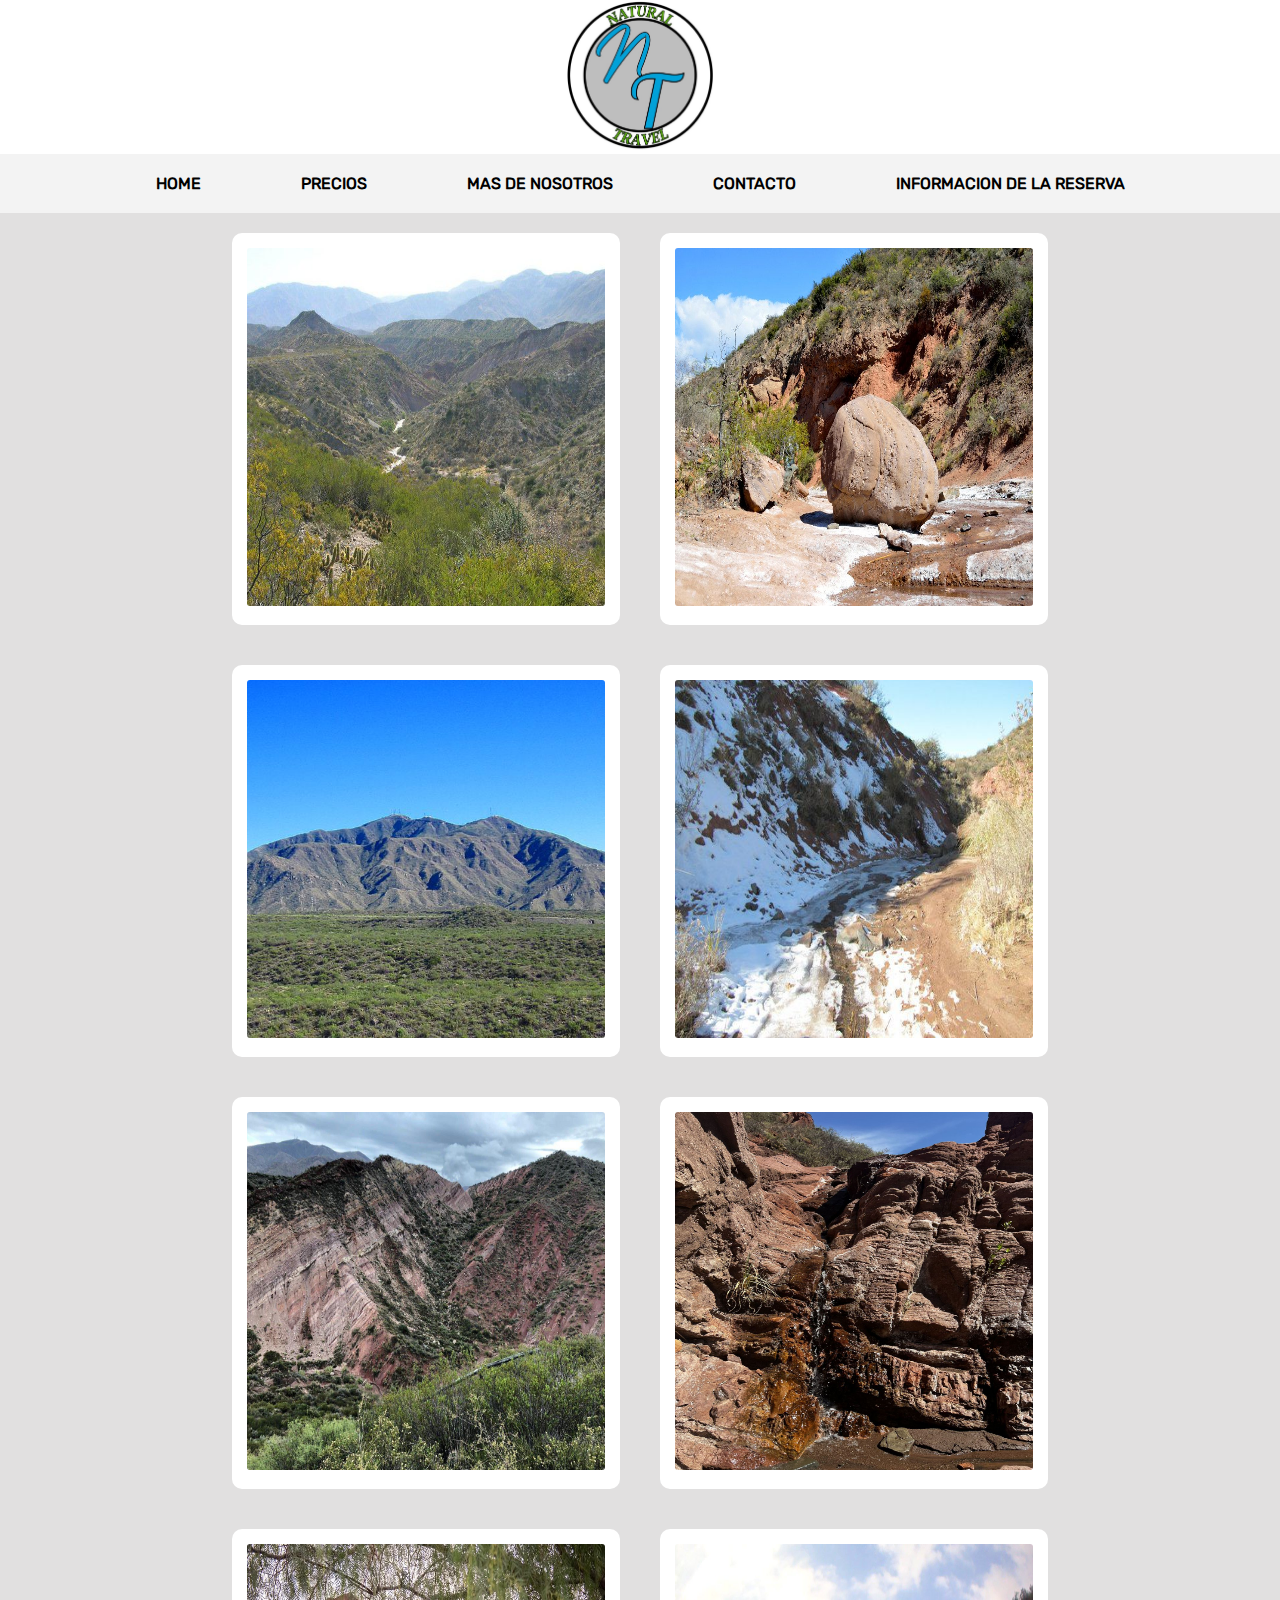
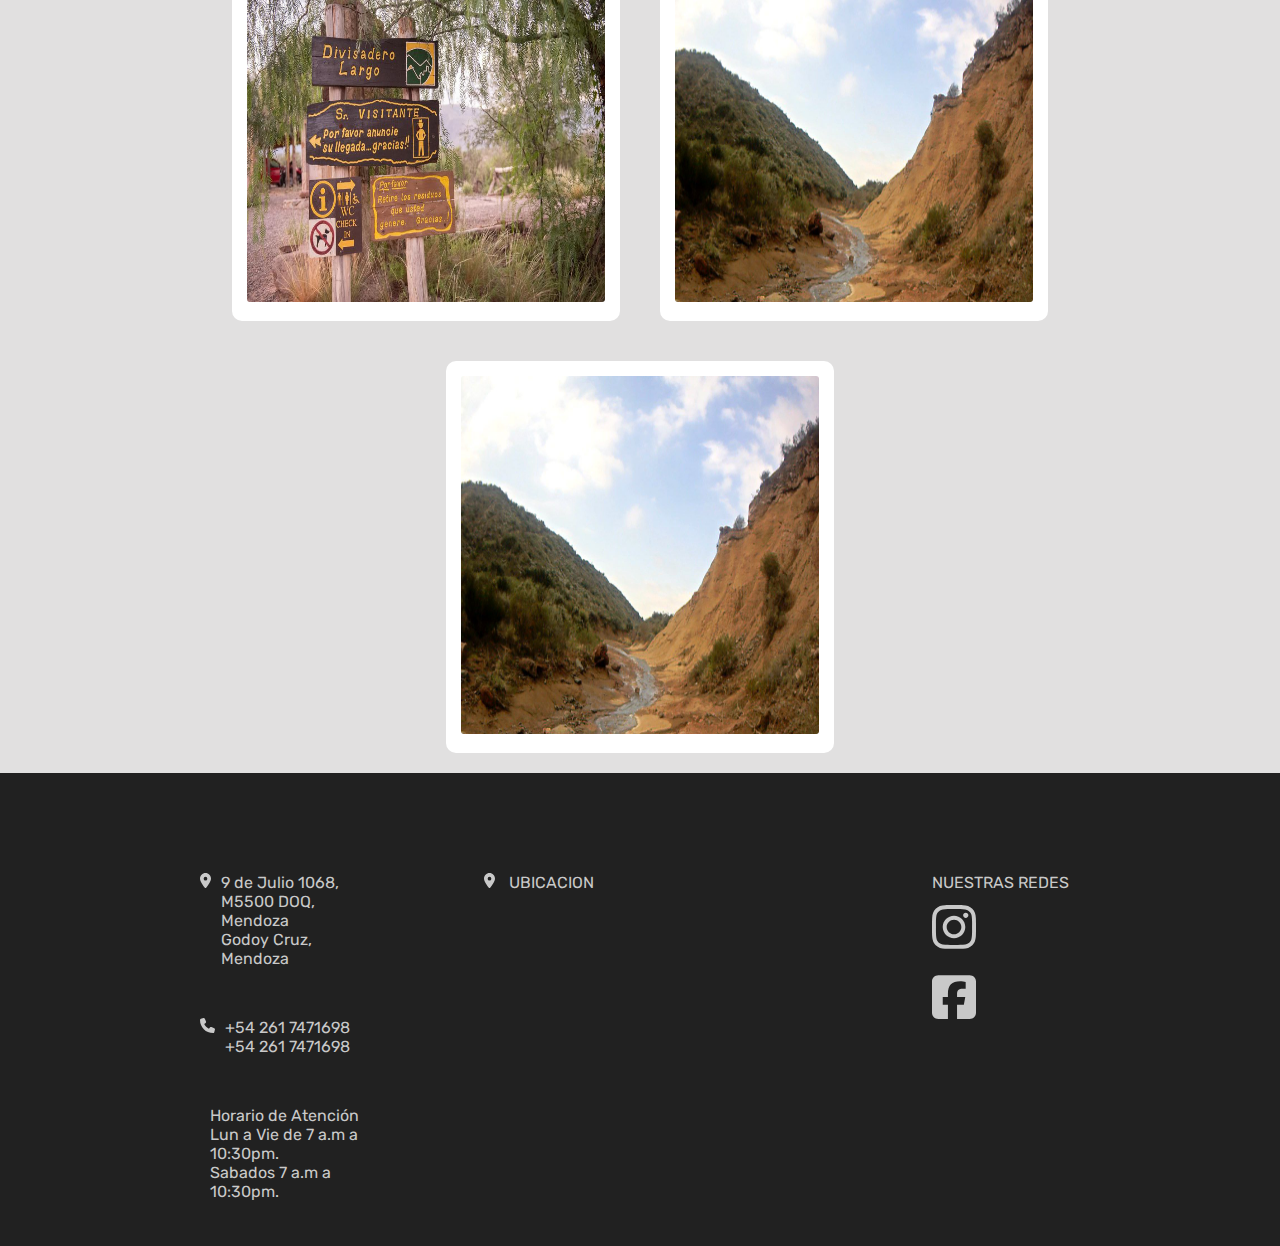
==== templates/galeria.html @ fc28df2e "web mejorada" ====
<!DOCTYPE html>
<html lang="en">
<head>
    <meta charset="UTF-8">
    <meta name="viewport" content="width=device-width, initial-scale=1.0">
    <title>Document</title>
    <link rel="stylesheet" href="../css/estilos-header-footer-paginas.css">
    <link rel="stylesheet" href="../css/estilos-catalogo.css">
</head>
<body>
    <header>
        <div class="topheader">
            <div class="contenedor-topheader">
                <a href="../index.html">
                    <img src="../assets/logo.png" alt="">
                </a>    
                  <div class="horarios">
                  
                  </div>  
            </div>
        </div>
        <nav>
            <div class="hamburguesa">
                <img src="../assets/menu.svg" alt="Menú" height="38px" id="menu-icon">
            </div>
            <ul class="menu-horizontal" id="menu">
                <li><a href="../index.html">HOME</a></li>
                <li>
                    <a href="#">PRECIOS</a>
                    <ul class="menu-vertical">
                        <li class="prueba"><a href="../templates/paquetes-familiares.html">PAQUETES FAMILIARES</a></li>
                        <li><a href="../templates/paquetes-individuales.html">PAQUETES INDIVIDUALES</a></li>
                    </ul>
                </li>
                <li><a href="../templates/nosotros.html"> MAS DE NOSOTROS</a></li>
                <li><a href="../templates/formulario-de-contacto.html">CONTACTO</a></li>
                <li><a href="../templates/beneficios.html">INFORMACION DE LA RESERVA</a></li>
            </ul>
        </nav>
    </header>
    <main>
        <div class="container-wrap">
            <div class="container">
                <div 
                    class="caja"> <img src="../assets/galeria1.jpeg" alt="">
                </div>
                <div 
                    class="caja"> <img src="../assets/galeria2.jpeg" alt="">
                </div>
                <div 
                    class="caja"> <img src="../assets/galeria3.jpeg" alt="">
                </div>
                <div 
                    class="caja"> <img src="../assets/galeria4.jpeg" alt="">
                </div>
                <div 
                    class="caja"> <img src="../assets/galeria5.jpeg" alt="">
                </div>
                <div 
                    class="caja"> <img src="../assets/galeria6.jpeg" alt="">
                </div>
                <div 
                    class="caja"> <img src="../assets/galeria7.jpeg" alt="">
                </div>
                <div 
                    class="caja"> <img src="../assets/galeria8.jpeg" alt="">
                </div>
                <div 
                    class="caja"> <img src="../assets/galeria8.jpeg" alt="">
                </div>
            </div>
        </div>
    </main> 
    <footer>
        <div class="contenedor-footer">
            <div class="footer-general">
                <div class="direccion-footer">
                    <p>
                        <img src="../assets/location-dot-solid.svg">
                    </p>
                    <p>
                        9 de Julio 1068, M5500 DOQ, Mendoza
                        <br>
                        Godoy Cruz, Mendoza
                    </p>
                </div>
                <div class="telefono-footer">
                    <p>
                        <img src="../assets/phone-solid.svg">
                    </p>
                    <p>
                        +54 261 7471698
                        <br>
                        +54 261 7471698
                    </p>
                </div>
                <div class="horario-footer">
                    <p>
                        <img src="../assets/time.svg" alt="">
                    </p>
                    <p>
                        Horario de Atención
                        <br>
                        Lun a Vie de 7 a.m a 10:30pm.
                        <br>
                        Sabados 7 a.m a 10:30pm.
                    </p>
                   
                </div>
            </div>
            <div class="footer-general-cen">
                <div class="texto-mapa">
                    <p>
                        <img src="../assets/location-dot-solid.svg"> UBICACION
                        
                    </p> 
                </div>
                <div class="mapa-grande">
                    <iframe src="https://www.google.com/maps/embed?pb=!1m18!1m12!1m3!1d3349.548694001666!2d-68.84952234962586!3d-32.910098602187986!2m3!1f0!2f0!3f0!3m2!1i1024!2i768!4f13.1!3m3!1m2!1s0x967e096e69495089%3A0xf1f6aae58757bf8!2sAv.%20San%20Mart%C3%ADn%201408%2C%20M5501%20Godoy%20Cruz%2C%20Mendoza!5e0!3m2!1ses-419!2sar!4v1716237445947!5m2!1ses-419!2sar" width="500" height="250" style="border:0;" allowfullscreen="" loading="lazy" referrerpolicy="no-referrer-when-downgrade"></iframe>
                </div>
                <div class="mapa-chico">
                    <iframe src="https://www.google.com/maps/embed?pb=!1m18!1m12!1m3!1d4187.0895634462395!2d-68.84473020474353!3d-32.90940116998891!2m3!1f0!2f0!3f0!3m2!1i1024!2i768!4f13.1!3m3!1m2!1s0x967e096e69495089%3A0xf1f6aae58757bf8!2sAv.%20San%20Mart%C3%ADn%201408%2C%20M5501%20Godoy%20Cruz%2C%20Mendoza!5e0!3m2!1ses!2sar!4v1718666841413!5m2!1ses!2sar" width="200" height="200" style="border:0;" allowfullscreen="" loading="lazy" referrerpolicy="no-referrer-when-downgrade"></iframe>
                </div>
            </div>
            <div class="footer-general-der">
                <div class="footer-general-der-text">
                    <p>
                        NUESTRAS REDES
                    </p>
                </div>
                <div class="footer-general-der-icons">
                    <a href="https://www.instagram.com/_natural_travel/">
                        <img src="../assets/instagram.svg" alt="">
                    </a>
                    <a href="../templates/facebook-footer.html">
                        <img src="../assets/square-facebook.svg" alt="">
                    </a> 
                </div>
            </div>
        </div>
    </footer>
    <script src="../js/script.js"></script>   
</body>
</html>
---- css/estilos-header-footer-paginas.css ----
@font-face{
    font-family: 'Rubik';
    src: url(../assets/Rubik-Regular.ttf);
}
@font-face{
    font-family: 'Rubik-Heavy';
    src: url(../assets/Rubik-Bold.ttf);
}
@font-face{
    font-family: 'Rubik-Light';
    src: url(../assets/Rubik-Light.ttf);
}



*{
    margin: 0;
    padding: 0;
    box-sizing: border-box;
}

.contenedor-topheader{
    align-items: center;
    background-color: white;
    display: flex;
    justify-content: center
   
}
.contenedor-topheader img{
    
    height: 150px;
    
    align-items: center;
    
}
.hamburguesa {
    display: none;
}

nav {
    margin: auto;
    background-color: #f3f3f3;
    font-size: 16px;
    font-weight: bolder;
}

.menu-horizontal {
    list-style: none;
    display: flex;
    justify-content: center;
}

.menu-horizontal > li > a {
    display: block;
    padding: 20px 50px;
    color: black;
    text-decoration: none;
    font-family: 'Rubik';
}

.menu-horizontal > li > a:hover {
    background-color: black;
    color: white;
}
.menu-vertical > li > a:hover {
    background-color: #BC002D;
    color: white;
}
.menu-vertical {
    position: absolute;
    display: none;
    list-style: none;
    background-color: rgba(0, 0, 0, .5);
    text-decoration: none;
    color: black;
}

.menu-horizontal li:hover .menu-vertical {
    display: block;
    font-family: 'Rubik';
}

.menu-vertical li a {
    display: block;
    color: white;
    padding: 15px;
    text-decoration: none;
}
.contenedor-footer{
    display: flex;
}
.footer-general{
    background-color: #212121;
    width: 30%;
    font-family: 'Rubik';
}
.direccion-footer{
    color: #c9c9c9;
    display: flex;
    padding-top: 100px;
    padding-left: 200px;
}
.direccion-footer img{
    height: 15px;
    padding-right: 10px;
}
.telefono-footer{
    font-family: 'Rubik';
    color: #c9c9c9;
    display: flex;
    padding-top: 50px;
    padding-left: 200px;
}
.telefono-footer img{
    height: 15px;
    padding-right: 10px;
}
.horario-footer{
    font-family: 'Rubik';
    color: #c9c9c9;
    display: flex;
    padding-top: 50px;
    padding-left: 200px;
}
.horario-footer img{
    height: 15px;
    padding-right: 10px;
}
.footer-general-cen{
    font-family: 'Rubik';
    width: 35%;
    background-color: #212121;
}
.texto-mapa{
    color: #c9c9c9;
    padding-top: 100px;
    padding-left: 100px;
    
}
.texto-mapa img{
    height: 15px;
    padding-right: 10px;
}
.mapa-grande{
    margin-top: 50px;
    padding-left: 100px;
    margin-bottom: 50px;
}
.mapa-chico{
    display: none;
}
.footer-general-der{
    font-family: 'Rubik';
    padding-top: 100px;
    padding-left: 100px;
    color: #c9c9c9;
    width: 35%;
    background-color: #212121;
}
.footer-general-der img{
    height: 70px;
    display: table-column;
    padding-top: 10px;
    padding-bottom: 10px;
}

@media (max-width: 1150px) {
    .hamburguesa {
        display: flex;
        justify-content: center;
        padding-top: 5px;
        padding-bottom: 5px;
    }
   

    .menu-horizontal {
        display: none;
        flex-direction: column;
        align-items: center;
    }

    .menu-horizontal li {
        width: 100%;
    }

    .menu-horizontal li a {
        width: 100%;
        padding: 10px;
        text-align: center;
    }

    .menu-horizontal li:hover .menu-vertical {
        position: relative;
        display: block;
    }
    .menu-vertical li:hover .prueba {
        background-color: red;
    }

    .menu-vertical {
        position: static;
        background-color: #444;
        
    }

    .menu-horizontal.show {
        display: flex;
    }

    .menu-icon {
        display: flex;
        flex-direction: column;
        cursor: pointer;
        width: 30px;
        height: 25px;
        justify-content: center;
        align-items: center;
        
    }

    .menu-icon img {
        display: block;
    
    }

    .contenedor-footer{
        display: block;
    }
    .footer-general{
        background-color: #212121;
        width: 100%;
        font-family: 'Rubik';
        padding-bottom: 100px;
    }
    .direccion-footer{
        color: #c9c9c9;
        display: flex;
        justify-content: center;
        padding-left: 0;
    }
    .direccion-footer img{
        height: 15px;
        padding-right: 10px;
    }
    .telefono-footer{
        font-family: 'Rubik';
        color: #c9c9c9;
        display: flex;
        justify-content: center;
        padding-left: 0;
        
    }
    .telefono-footer img{
        height: 15px;
        padding-right: 10px;
    }
    .horario-footer{
        font-family: 'Rubik';
        color: #c9c9c9;
        display: flex;
        justify-content: center;
        padding-left: 0;
    }
    .horario-footer img{
        height: 15px;
        padding-right: 10px;
    }
    .footer-general-cen{
        font-family: 'Rubik';
        width: 100%;
        background-color: #212121;
    }
    .texto-mapa{
        color: #c9c9c9;
        padding-top: 0;
        text-align: center;
        padding-left: 0;
        padding-bottom: 50px;
    }
    .texto-mapa img{
        height: 15px;
        padding-right: 10px;
    }
    .mapa-grande{
        display: flex;
        margin: 0;
        align-items: center;
        padding: 0;
        justify-content: center;
    }
    .footer-general-der{
        font-family: 'Rubik';
        padding-top: 100px;
        padding-left: 0px;
        color: #c9c9c9;
        width: 100%;
        background-color: #212121;
        padding-bottom: 50px;
        
    }
    .footer-general-der-icons img{
        height: 50px;
        display: table-column;
        margin: 15px;
        
    }
    .footer-general-der-text{
        display: flex;
        text-align: center;
        justify-content: center;
    }
    .footer-general-der-icons{
        display: flex;
        justify-content: center;
        
    }
}
@media (max-width: 630px){
    .mapa-grande{
        display: none;
    }
    .mapa-chico{
        display: flex;
        align-items: center;
        justify-content: center;
    }
    
}
---- css/estilos-catalogo.css ----
@font-face{
    font-family: 'Rubik';
    src: url(../assets/Rubik-Regular.ttf);
}
@font-face{
    font-family: 'Rubik-Heavy';
    src: url(../assets/Rubik-Bold.ttf);
}
@font-face{
    font-family: 'Rubik-Light';
    src: url(../assets/Rubik-Light.ttf);
}



*{
    margin: 0;
    padding: 0;
    box-sizing: border-box;
}
.container-wrap{
    width: 100%;
    background-color: #e1e0e0; 
    display: flex;
    justify-content: center;
}
.container{
    max-width: 1500px;
    background-color: #e1e0e0; 
    display: flex;
    flex-wrap: wrap;
    justify-content: center;
    
    
}
.caja{
    border-radius: 10px;
    padding: 15px;
    margin: 20px;
    background-color: white;
    font-family: 'Rubik';
    
}
.caja img{
    width: 358px;
    height: 358px;
    border-radius: 3px;
}
.titulo-tarjeta{
    margin-bottom: 5px;
    font-weight: bold;
}
.precio-auto{
    color: #B0313F;
    margin-top: 5px;
}
@media (max-width: 600px){
    .caja{
        margin: 10px;
    }
    .caja img {
        height: 286px;
        width: 286px;
    }
}
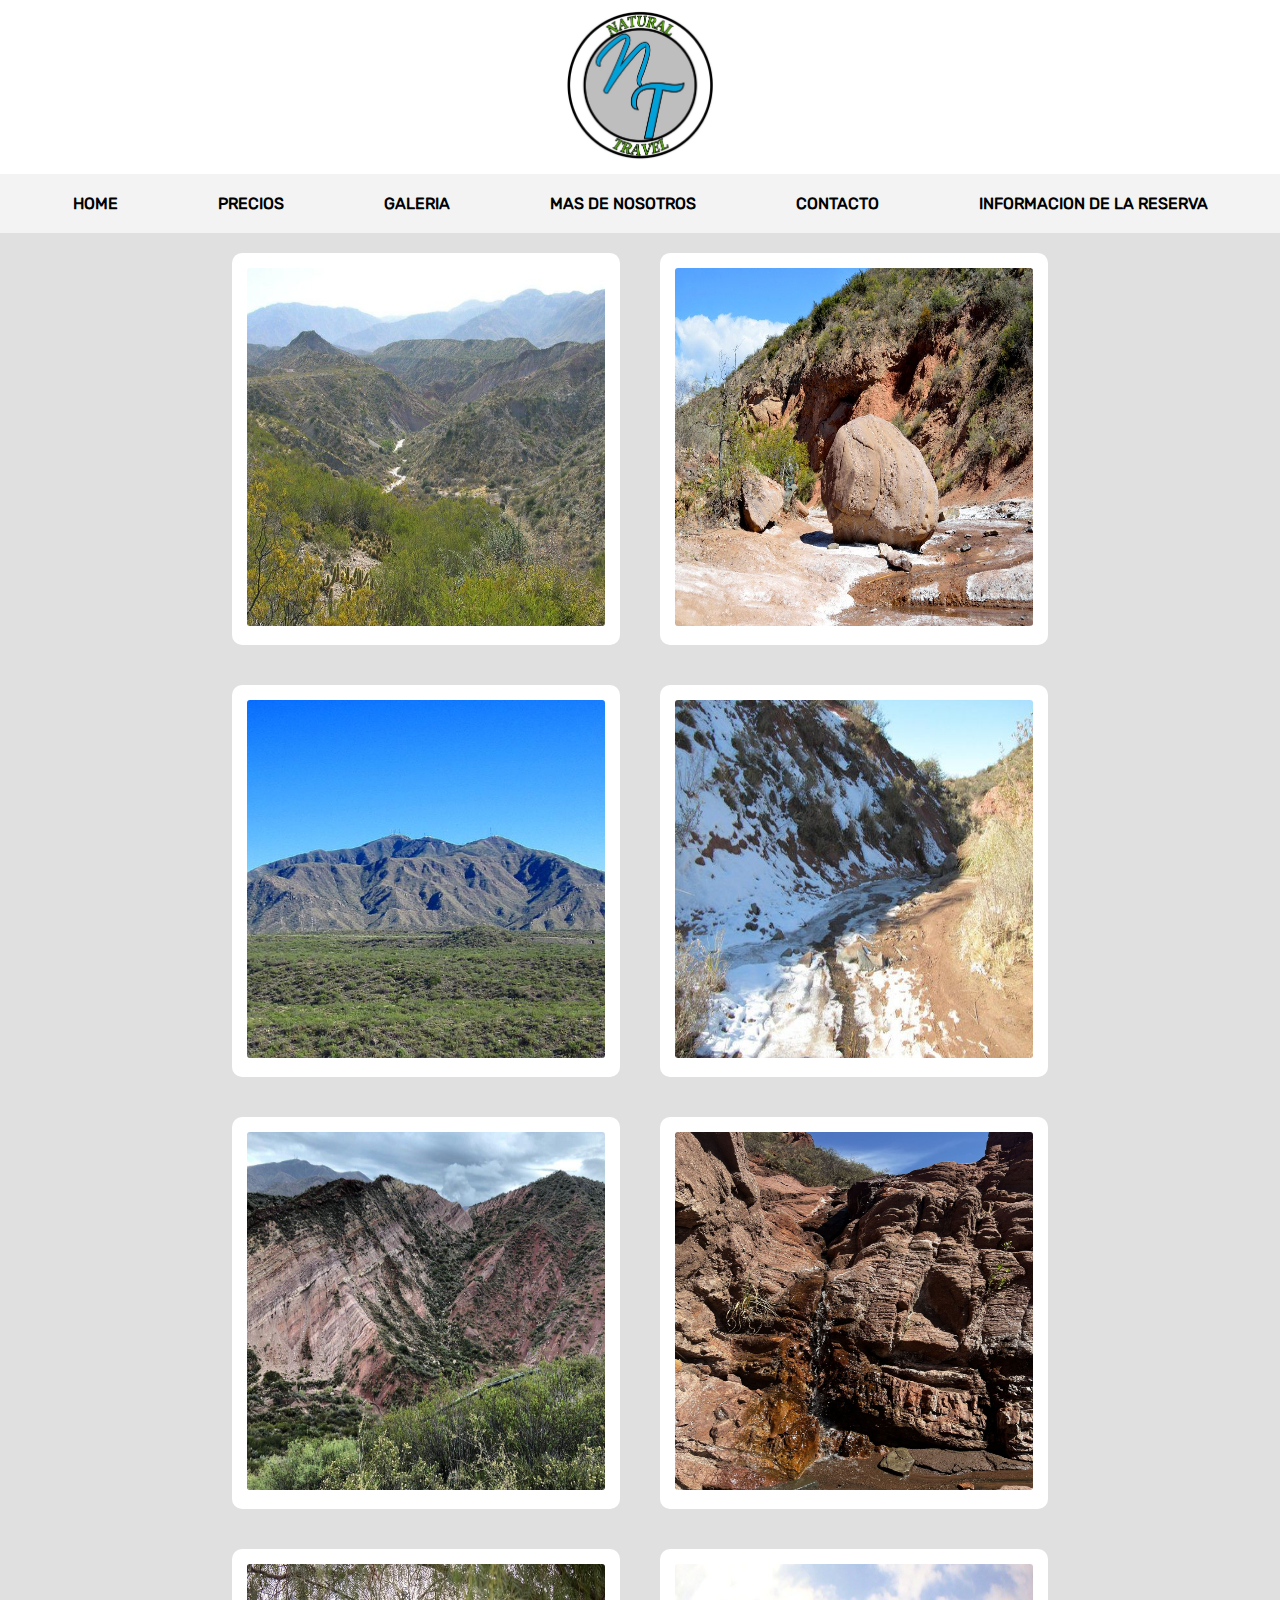
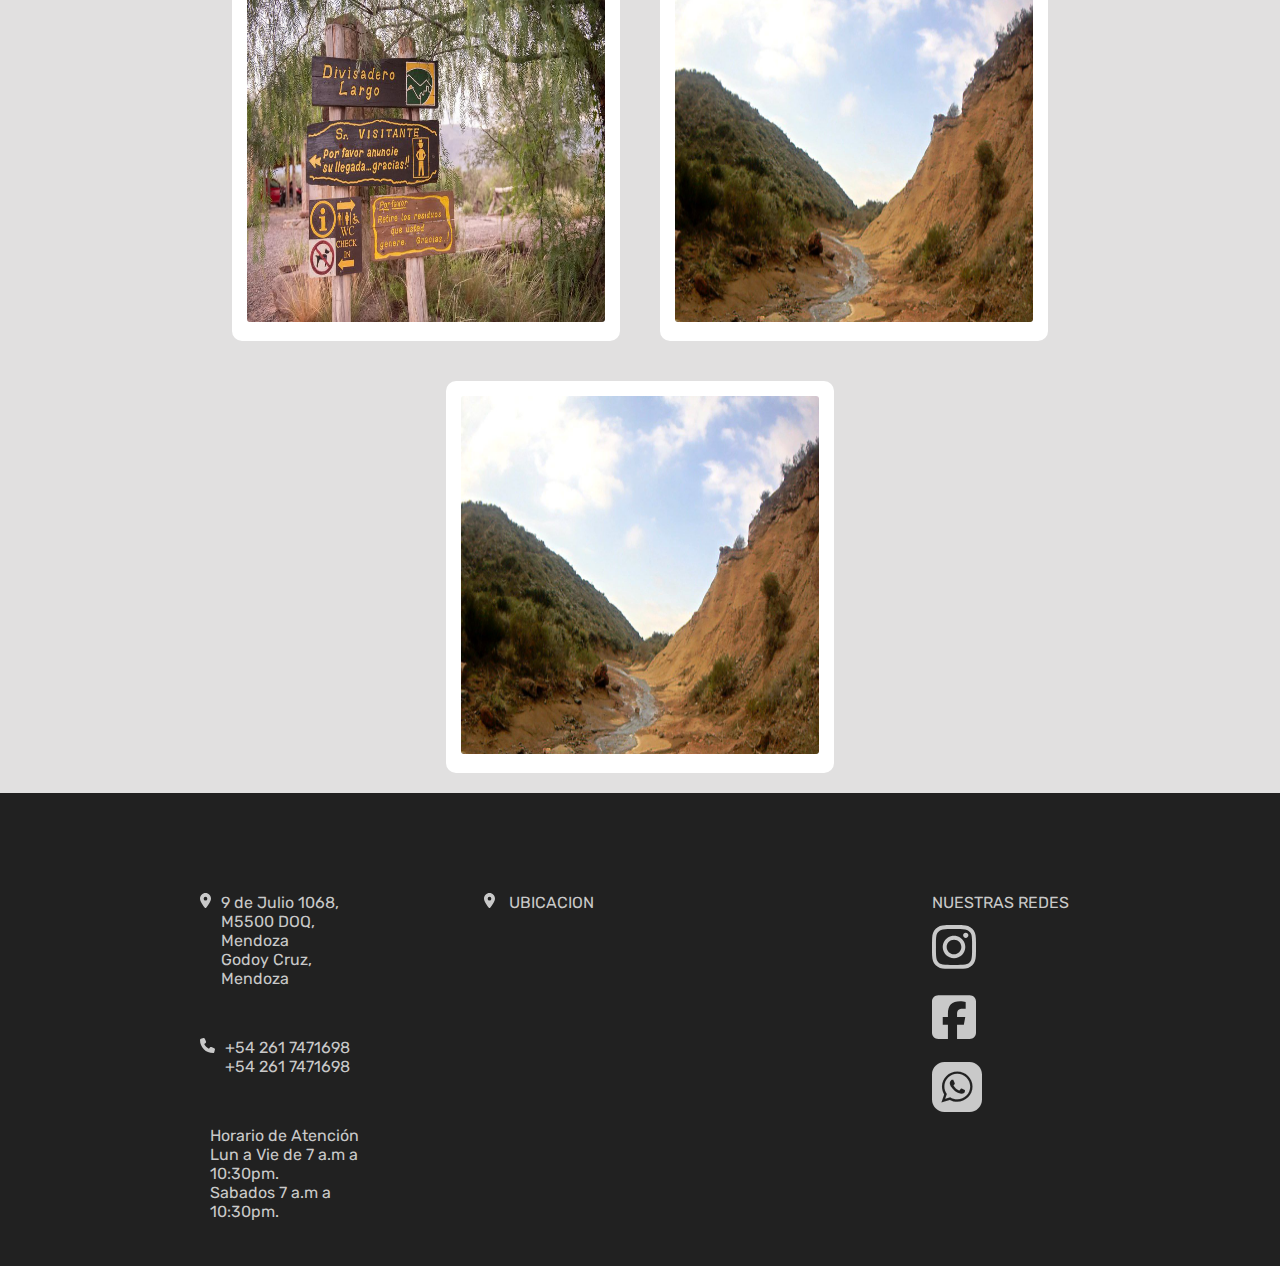
==== commit a3edd776: "mod 12-11-24" ====
--- a/templates/galeria.html
+++ b/templates/galeria.html
@@ -3,7 +3,7 @@
 <head>
     <meta charset="UTF-8">
     <meta name="viewport" content="width=device-width, initial-scale=1.0">
-    <title>Document</title>
+    <title>Natural Travel</title>
     <link rel="stylesheet" href="../css/estilos-header-footer-paginas.css">
     <link rel="stylesheet" href="../css/estilos-catalogo.css">
 </head>
@@ -21,7 +21,7 @@
         </div>
         <nav>
             <div class="hamburguesa">
-                <img src="../assets/menu.svg" alt="Menú" height="38px" id="menu-icon">
+                <img src="../assets/menu.svg" alt="Menú" height="30px" id="menu-icon">
             </div>
             <ul class="menu-horizontal" id="menu">
                 <li><a href="../index.html">HOME</a></li>
@@ -32,12 +32,13 @@
                         <li><a href="../templates/paquetes-individuales.html">PAQUETES INDIVIDUALES</a></li>
                     </ul>
                 </li>
-                <li><a href="../templates/nosotros.html"> MAS DE NOSOTROS</a></li>
-                <li><a href="../templates/formulario-de-contacto.html">CONTACTO</a></li>
-                <li><a href="../templates/beneficios.html">INFORMACION DE LA RESERVA</a></li>
+                <li><a href="../templates/galeria.html">GALERIA</a></li>
+                <li><a href="../templates/nosotros.html">MAS DE NOSOTROS</a></li>
+                <li><a href="../templates/contacto.html">CONTACTO</a></li>
+                <li><a href="../templates/informacion-de-la-reserva.html">INFORMACION DE LA RESERVA</a></li>
             </ul>
         </nav>
-    </header>
+        </header> 
     <main>
         <div class="container-wrap">
             <div class="container">
@@ -129,16 +130,19 @@
                     </p>
                 </div>
                 <div class="footer-general-der-icons">
-                    <a href="https://www.instagram.com/_natural_travel/">
+                    <a href="https://www.instagram.com/_natural_travel?utm_source=ig_web_button_share_sheet&igsh=ODdmZWVhMTFiMw==">
                         <img src="../assets/instagram.svg" alt="">
                     </a>
-                    <a href="../templates/facebook-footer.html">
+                    <a href="https://www.facebook.com/profile.php?id=61568520634121&locale=es_LA">
                         <img src="../assets/square-facebook.svg" alt="">
-                    </a> 
+                    </a>
+                    <a href="https://walink.co/0e6aa3">
+                        <img src="../assets/whatsapp.svg" alt="">
+                    </a>  
                 </div>
             </div>
         </div>
-    </footer>
+        </footer>
     <script src="../js/script.js"></script>   
 </body>
 </html>--- a/css/estilos-header-footer-paginas.css
+++ b/css/estilos-header-footer-paginas.css
@@ -29,7 +29,7 @@
 .contenedor-topheader img{
     
     height: 150px;
-    
+    margin: 10px;
     align-items: center;
     
 }
@@ -63,7 +63,7 @@
     color: white;
 }
 .menu-vertical > li > a:hover {
-    background-color: #BC002D;
+    background-color: #01a2d8;
     color: white;
 }
 .menu-vertical {
